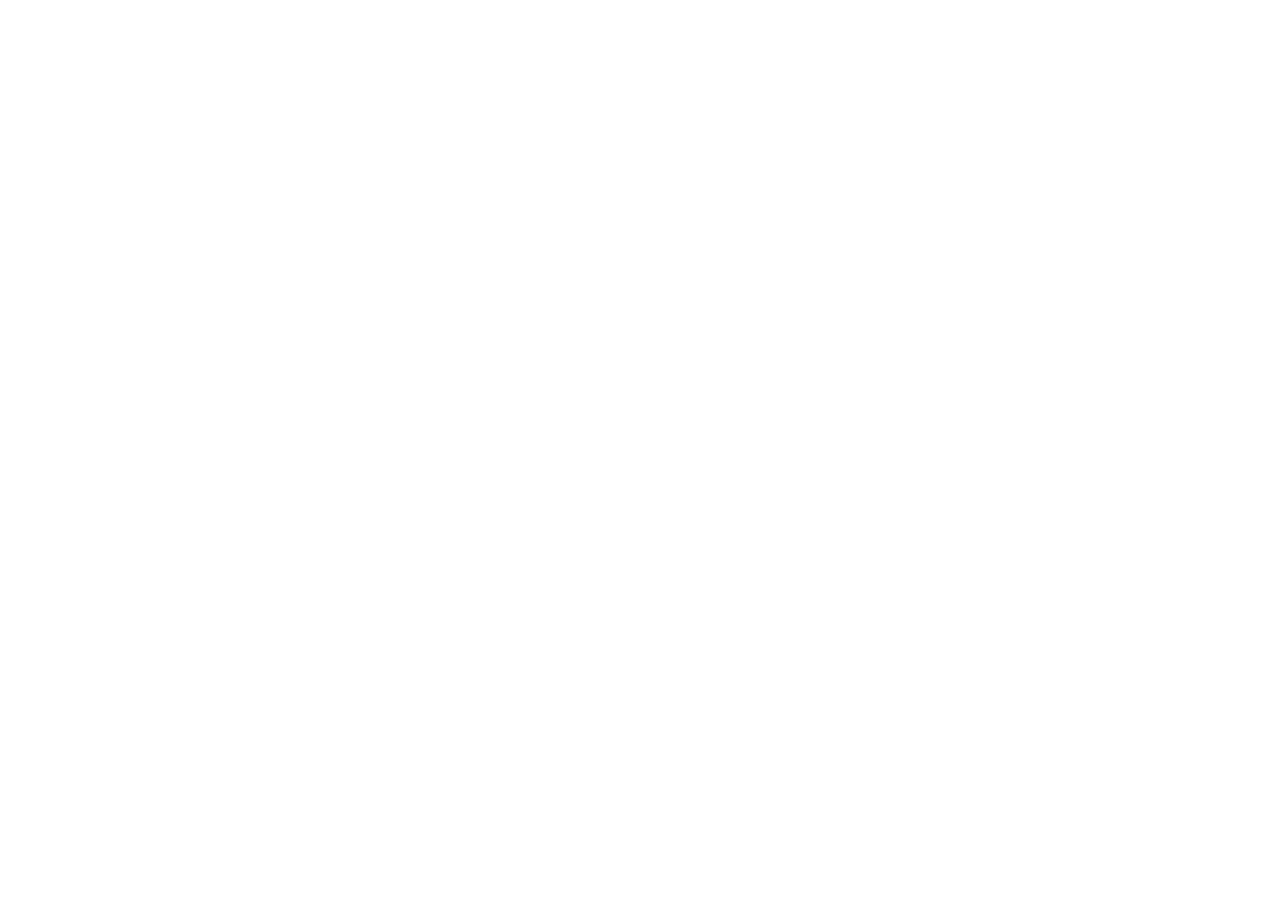
==== index.html @ 1b049036 "linked css to html" ====
<!DOCTYPE html>
<html lang="en">
<head>
    <meta charset="UTF-8">
    <meta name="viewport" content="width=device-width, initial-scale=1.0">
    <title>FASHION | Home</title>
    <link rel="stylesheet" href="css/style.css">
</head>
<body>
    
</body>
</html>
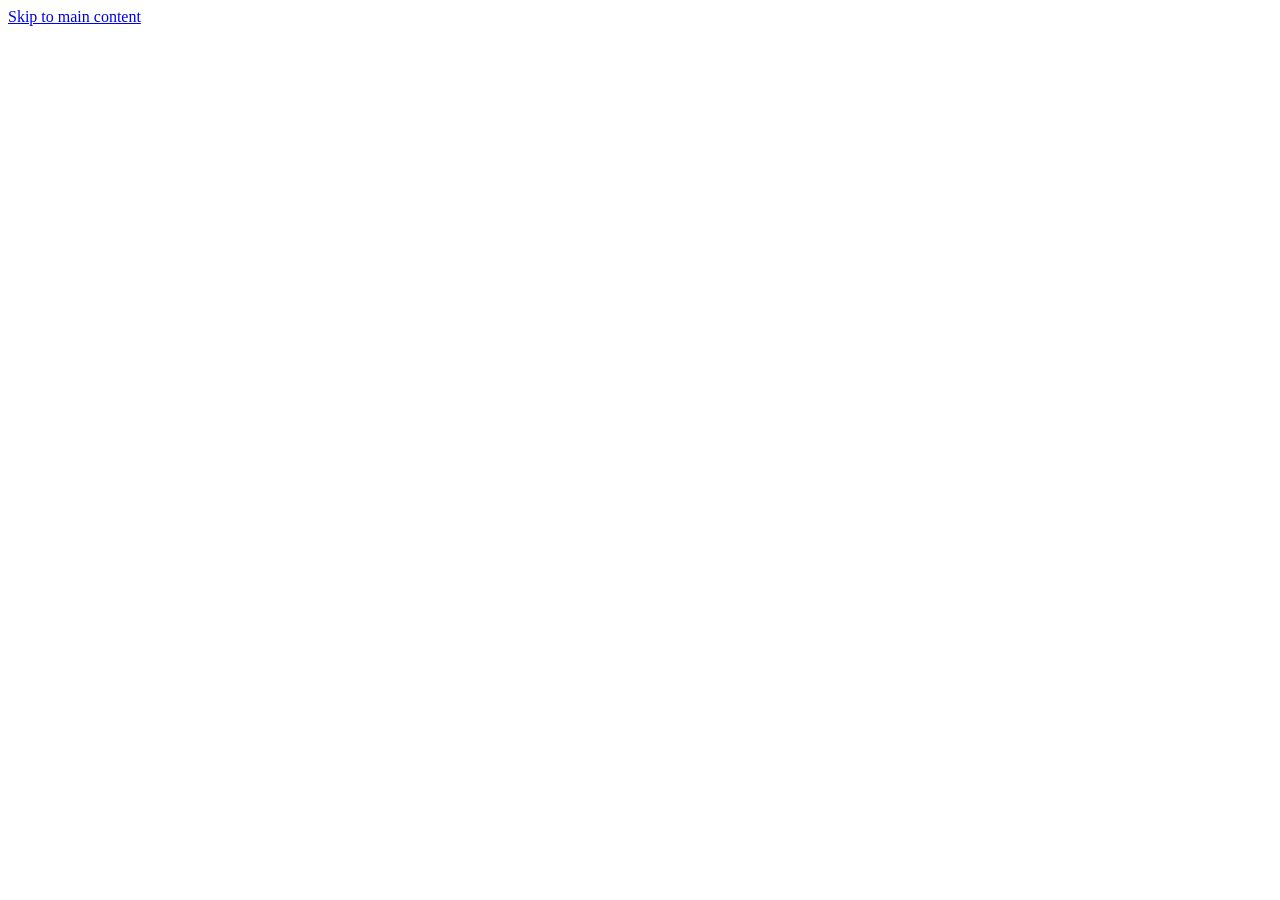
==== commit 90553e39: "added a skiplink" ====
--- a/index.html
+++ b/index.html
@@ -7,6 +7,7 @@
     <link rel="stylesheet" href="css/style.css">
 </head>
 <body>
-    
+ <!-- Keyboard users can skip to go directly to the main content. -->
+  <a class="skip" href="#main">Skip to main content</a>    
 </body>
 </html>
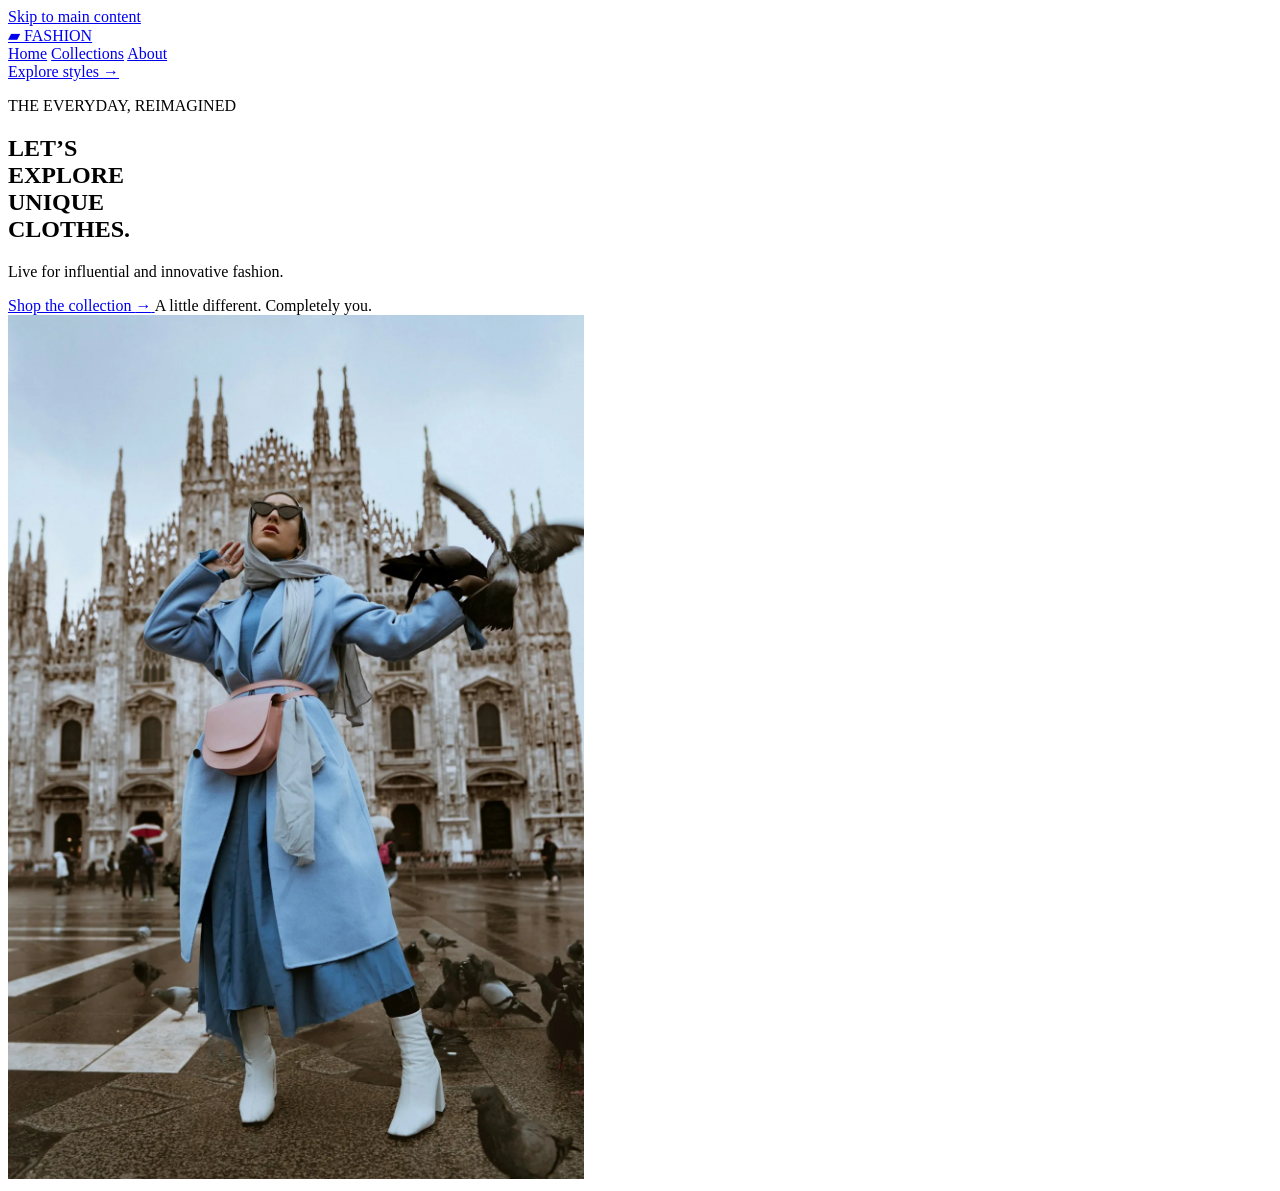
==== commit 859213c6: "updated index.html" ====
--- a/index.html
+++ b/index.html
@@ -4,10 +4,66 @@
     <meta charset="UTF-8">
     <meta name="viewport" content="width=device-width, initial-scale=1.0">
     <title>FASHION | Home</title>
+    <!-- links html and css files -->
     <link rel="stylesheet" href="css/style.css">
 </head>
 <body>
  <!-- Keyboard users can skip to go directly to the main content. -->
-  <a class="skip" href="#main">Skip to main content</a>    
+  <a class="skip" href="#main">Skip to main content</a>   
+  
+   <header class="site-header wrap">
+    <a class="logo" href="index.html" aria-label="Fashion home">
+      <span aria-hidden="true">▰</span> FASHION
+    </a>
+
+    <nav aria-label="Main navigation">
+      <a href="index.html" aria-current="page">Home</a>
+      <a href="collections.html">Collections</a>
+      <a href="about.html">About</a>
+    </nav>
+
+    <a class="button small" href="collections.html">
+      Explore styles
+      <span aria-hidden="true">&rarr;</span>
+    </a>
+  </header>
+
+  <main id="main" tabindex="-1">
+    <!-- The hero establishes the brand using bold type and yellow accents. -->
+    <section class="hero wrap">
+      <div class="hero-copy">
+        <p class="eyebrow">THE EVERYDAY, REIMAGINED</p>
+
+        <h1>
+          <span class="paper">LET’S</span><br>
+          EXPLORE<br>
+          <span class="yellow">UNIQUE</span><br>
+          CLOTHES.
+        </h1>
+
+        <p>Live for influential and innovative fashion.</p>
+
+        <a class="button" href="collections.html">
+          Shop the collection
+          <span aria-hidden="true">&rarr;</span>
+        </a>
+
+        <span class="hero-note">
+          A little different. Completely you.
+        </span>
+      </div>
+
+      <div class="hero-photo">
+        <!-- The browser selects an image size appropriate to the screen. -->
+        <img
+          src="images/hero-1200.webp"
+          srcset="
+            images/hero-480.webp 480w,
+            images/hero-1200.webp 1200w
+          "
+          sizes="(max-width: 650px) 92vw, 45vw"
+          alt="Woman in a blue coat and headscarf outside a cathedral"
+          loading="eager"
+        >
 </body>
 </html>
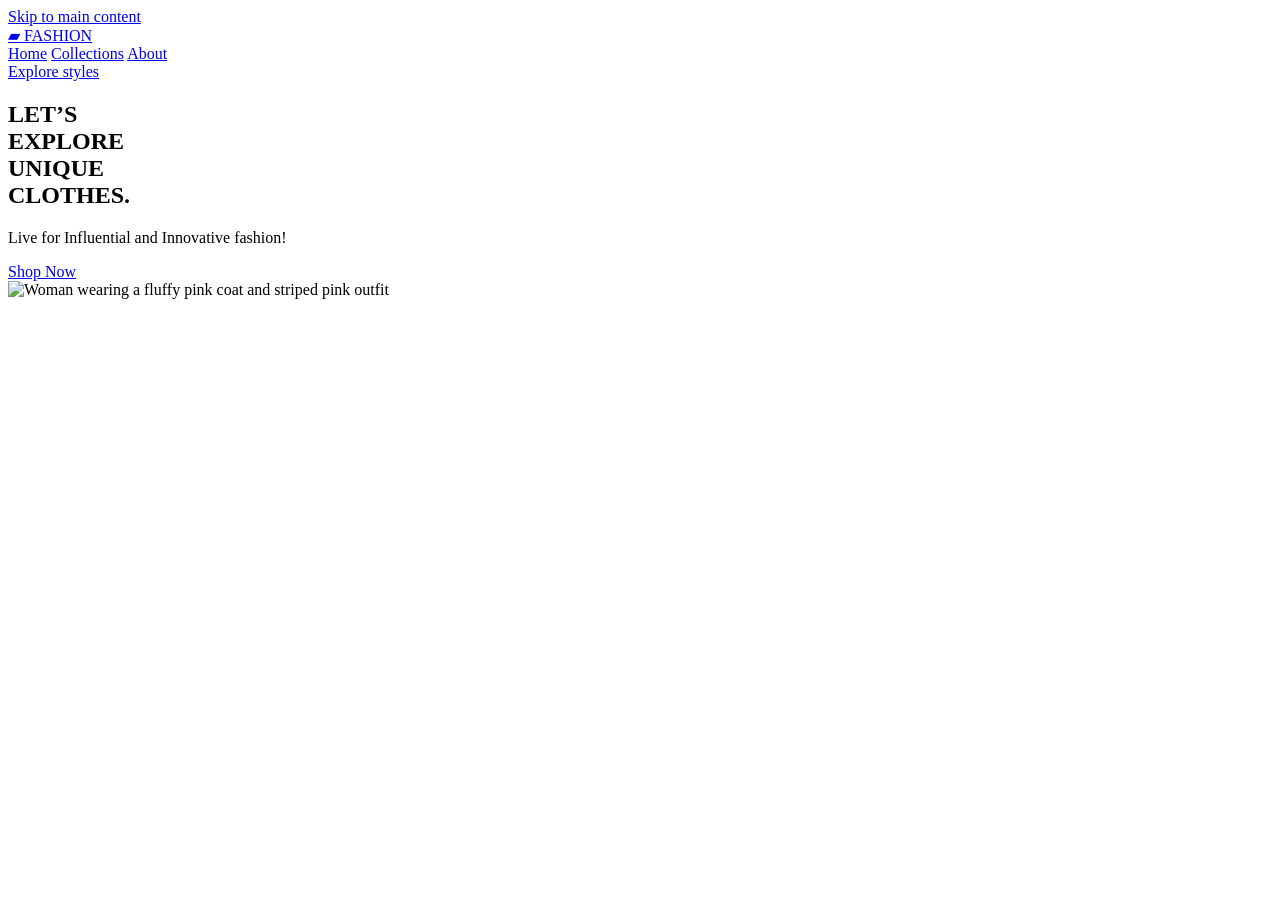
==== commit b1775147: "updated index.html" ====
--- a/index.html
+++ b/index.html
@@ -1,69 +1,92 @@
+<!-- Tells the browser this document uses HTML5. -->
 <!DOCTYPE html>
+
+<!-- Sets the language of the page to English. -->
 <html lang="en">
+
 <head>
-    <meta charset="UTF-8">
-    <meta name="viewport" content="width=device-width, initial-scale=1.0">
-    <title>FASHION | Home</title>
-    <!-- links html and css files -->
-    <link rel="stylesheet" href="css/style.css">
+  <!-- Allows the browser to display special characters correctly. -->
+  <meta charset="UTF-8">
+
+  <!-- Makes the page use the device's screen width. -->
+  <meta name="viewport" content="width=device-width, initial-scale=1.0">
+
+  <!-- Provides a short description for search engines. -->
+  <meta name="description" content="Explore the FASHION student website.">
+
+  <!-- Sets the text displayed in the browser tab. -->
+  <title>Home | FASHION</title>
+
+  <!-- Loads the Poppins font in four different weights. -->
+  <link href="https://fonts.googleapis.com/css2?family=Poppins:wght@400;500;700;900&amp;display=swap" rel="stylesheet">
+
+  <!-- Connects this HTML page to the CSS stylesheet. -->
+  <link rel="stylesheet" href="css/style.css">
 </head>
-<body>
- <!-- Keyboard users can skip to go directly to the main content. -->
-  <a class="skip" href="#main">Skip to main content</a>   
-  
-   <header class="site-header wrap">
-    <a class="logo" href="index.html" aria-label="Fashion home">
+
+<!-- The home class allows CSS to target this page specifically. -->
+<body class="home">
+
+  <!-- Lets keyboard users skip the header and go to the main content. -->
+  <a class="skip-link" href="#main">Skip to main content</a>
+
+  <!-- Contains the website logo, navigation and explore button. -->
+  <header class="container header">
+
+    <!-- Clicking the logo takes the user to the homepage. -->
+    <a class="logo" href="index.html">
+      <!-- Hides the decorative symbol from screen readers. -->
       <span aria-hidden="true">▰</span> FASHION
     </a>
 
+    <!-- Groups the main links and labels them for screen readers. -->
     <nav aria-label="Main navigation">
+      <!-- Identifies Home as the page currently being viewed. -->
       <a href="index.html" aria-current="page">Home</a>
       <a href="collections.html">Collections</a>
       <a href="about.html">About</a>
     </nav>
 
-    <a class="button small" href="collections.html">
-      Explore styles
-      <span aria-hidden="true">&rarr;</span>
-    </a>
+    <!-- A link styled as a button that opens the collections page. -->
+    <a class="button" href="collections.html">Explore styles</a>
   </header>
+  <main id="main">
 
-  <main id="main" tabindex="-1">
-    <!-- The hero establishes the brand using bold type and yellow accents. -->
-    <section class="hero wrap">
-      <div class="hero-copy">
-        <p class="eyebrow">THE EVERYDAY, REIMAGINED</p>
+    <!-- Introduces the website with a headline, button and model image. -->
+    <section class="container hero">
 
+      <!-- Groups the text on one side of the hero section. -->
+      <div class="hero-text">
+
+        <!-- The main heading. Each br starts a new line. -->
         <h1>
-          <span class="paper">LET’S</span><br>
+          <!-- These classes add a white background behind LET’S. -->
+          <span class="highlight white">LET’S</span><br>
           EXPLORE<br>
-          <span class="yellow">UNIQUE</span><br>
+          <!-- This class adds a yellow background behind UNIQUE. -->
+          <span class="highlight">UNIQUE</span><br>
           CLOTHES.
         </h1>
 
-        <p>Live for influential and innovative fashion.</p>
+        <!-- A short sentence describing the website's fashion style. -->
+        <p>Live for Influential and Innovative fashion!</p>
 
-        <a class="button" href="collections.html">
-          Shop the collection
-          <span aria-hidden="true">&rarr;</span>
-        </a>
-
-        <span class="hero-note">
-          A little different. Completely you.
-        </span>
+        <!-- Takes the user to the collections page. -->
+        <a class="button" href="collections.html">Shop Now</a>
       </div>
 
-      <div class="hero-photo">
-        <!-- The browser selects an image size appropriate to the screen. -->
+      <div class="hero-picture">
+        <!--provides the default image.-->
         <img
-          src="images/hero-1200.webp"
-          srcset="
-            images/hero-480.webp 480w,
-            images/hero-1200.webp 1200w
-          "
-          sizes="(max-width: 650px) 92vw, 45vw"
-          alt="Woman in a blue coat and headscarf outside a cathedral"
-          loading="eager"
+          src="images/hero-600.webp"
+          srcset="images/hero-300.webp 300w, images/hero-600.webp 600w"
+          sizes="(max-width: 600px) 90vw, 45vw"
+          alt="Woman wearing a fluffy pink coat and striped pink outfit"
         >
+      </div>
+
+    </section>
+
+  </main>
 </body>
 </html>
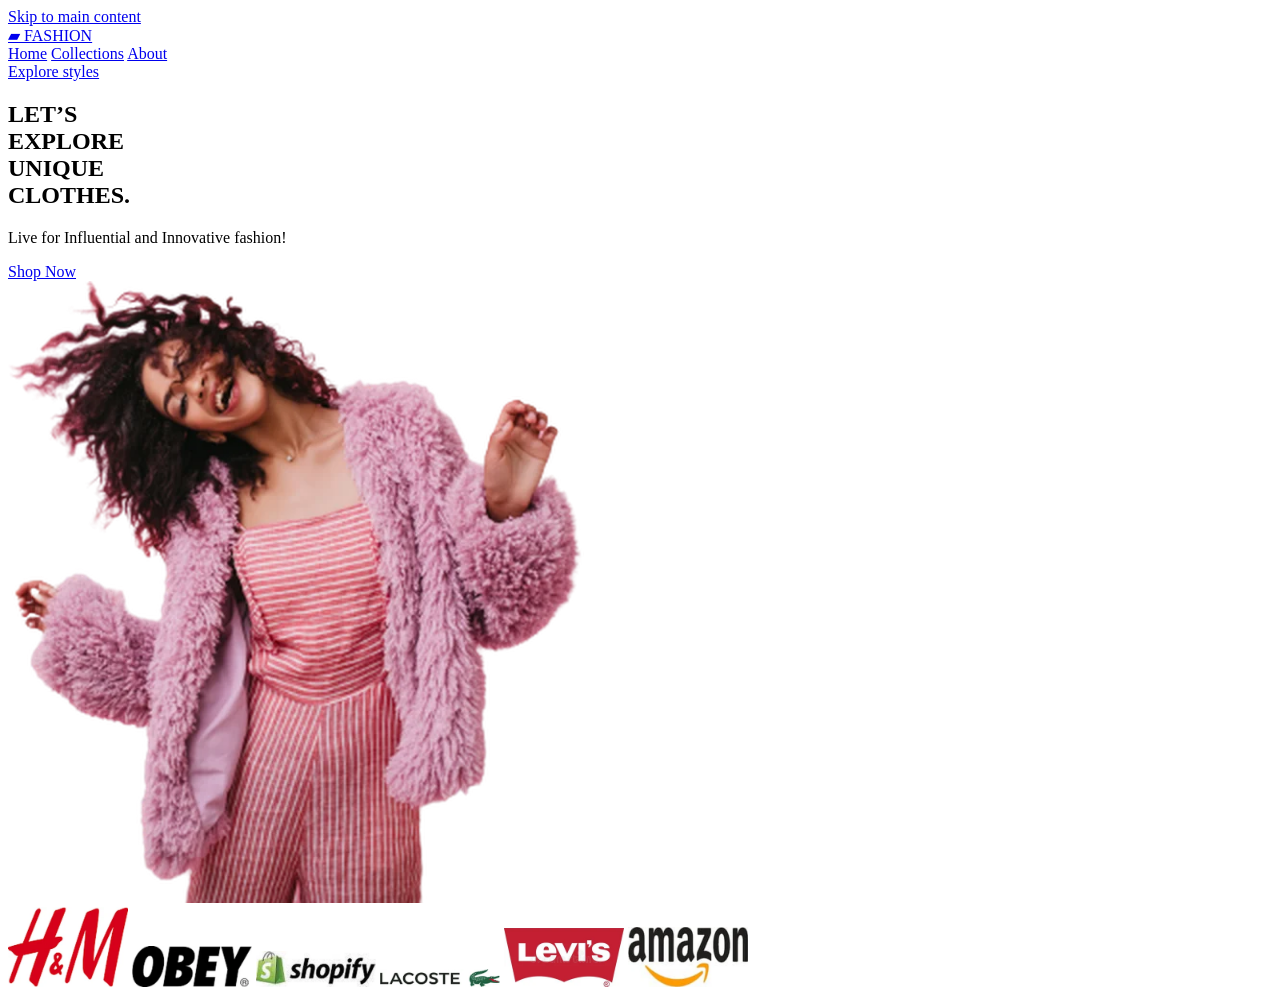
==== commit 8a18d7ff: "deleted and reuploded images" ====
--- a/index.html
+++ b/index.html
@@ -84,8 +84,65 @@
           alt="Woman wearing a fluffy pink coat and striped pink outfit"
         >
       </div>
+    </section>
+     <!-- Logos from the original mockup. -->
+    <div class="brands">
+      <div class="container brand-row">
+        <img
+          class="brand-logo"
+          src="images/hm-600.webp"
+          srcset="images/hm-300.webp 300w, images/hm-600.webp 600w"
+          sizes="(max-width: 600px) 25vw, 120px"
+          alt="H and M"
+          loading="lazy"
+        >
 
-    </section>
+        <img
+          class="brand-logo"
+          src="images/obey-600.webp"
+          srcset="images/obey-300.webp 300w, images/obey-600.webp 600w"
+          sizes="(max-width: 600px) 25vw, 120px"
+          alt="Obey"
+          loading="lazy"
+        >
+
+        <img
+          class="brand-logo"
+          src="images/shopify-600.webp"
+          srcset="images/shopify-300.webp 300w, images/shopify-600.webp 600w"
+          sizes="(max-width: 600px) 25vw, 120px"
+          alt="Shopify"
+          loading="lazy"
+        >
+
+        <img
+          class="brand-logo"
+          src="images/lacoste-600.webp"
+          srcset="images/lacoste-300.webp 300w, images/lacoste-600.webp 600w"
+          sizes="(max-width: 600px) 25vw, 120px"
+          alt="Lacoste"
+          loading="lazy"
+        >
+
+        <img
+          class="brand-logo"
+          src="images/levis-600.webp"
+          srcset="images/levis-300.webp 300w, images/levis-600.webp 600w"
+          sizes="(max-width: 600px) 25vw, 120px"
+          alt="Levi’s"
+          loading="lazy"
+        >
+
+        <img
+          class="brand-logo"
+          src="images/amazon-600.webp"
+          srcset="images/amazon-300.webp 300w, images/amazon-600.webp 600w"
+          sizes="(max-width: 600px) 25vw, 120px"
+          alt="Amazon"
+          loading="lazy"
+        >
+      </div>
+    </div>
 
   </main>
 </body>
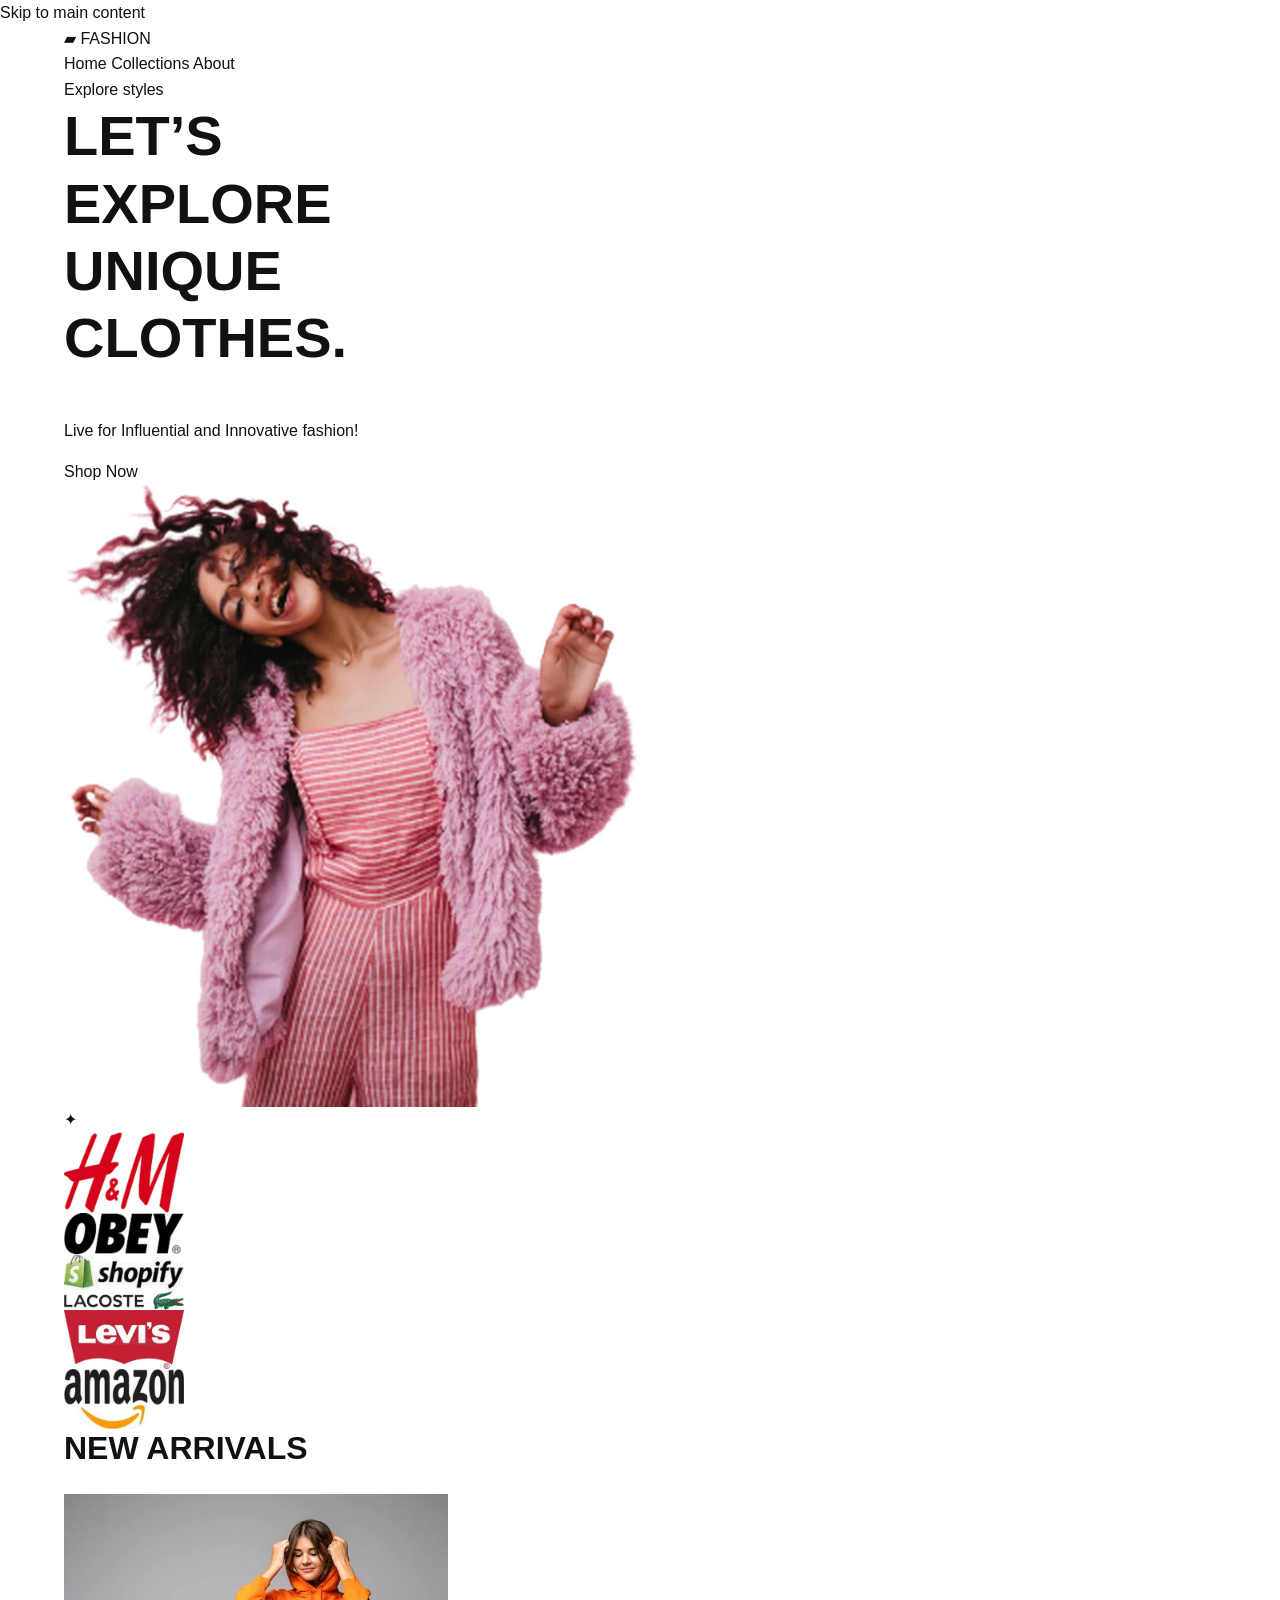
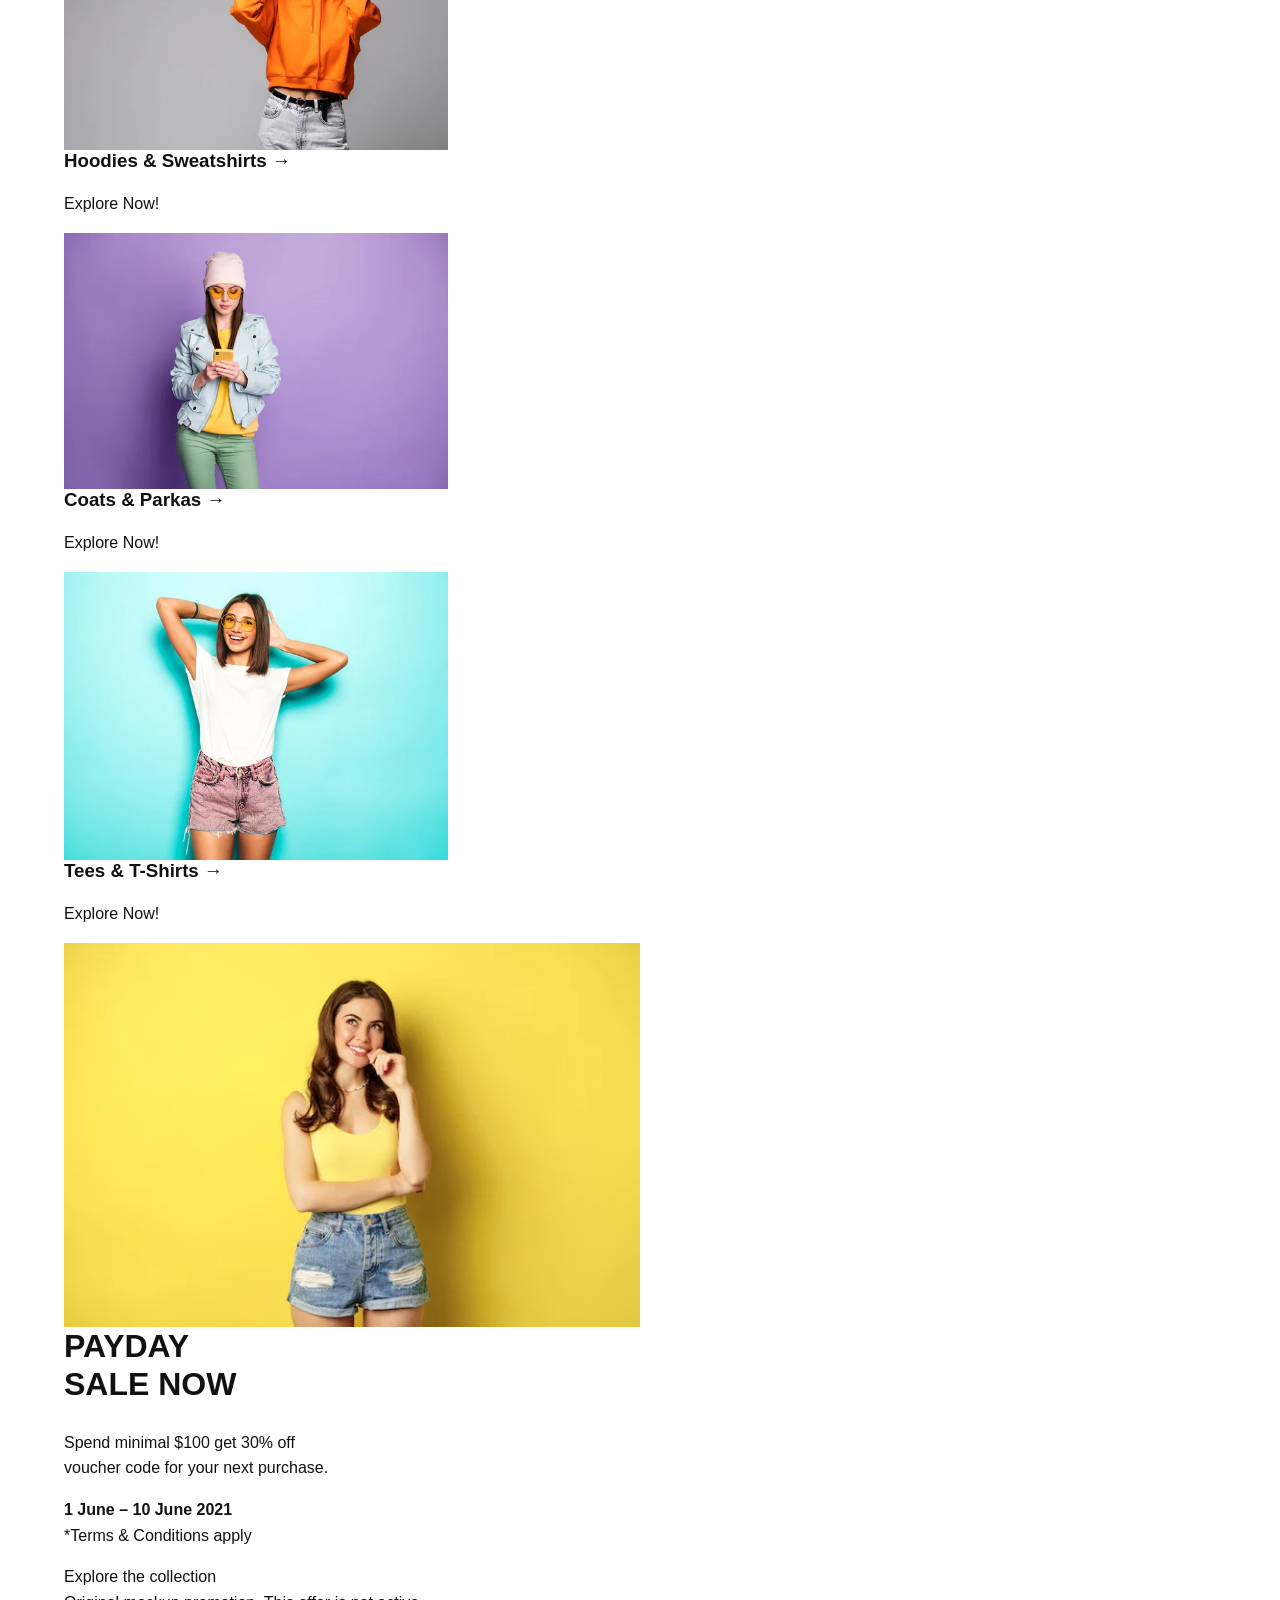
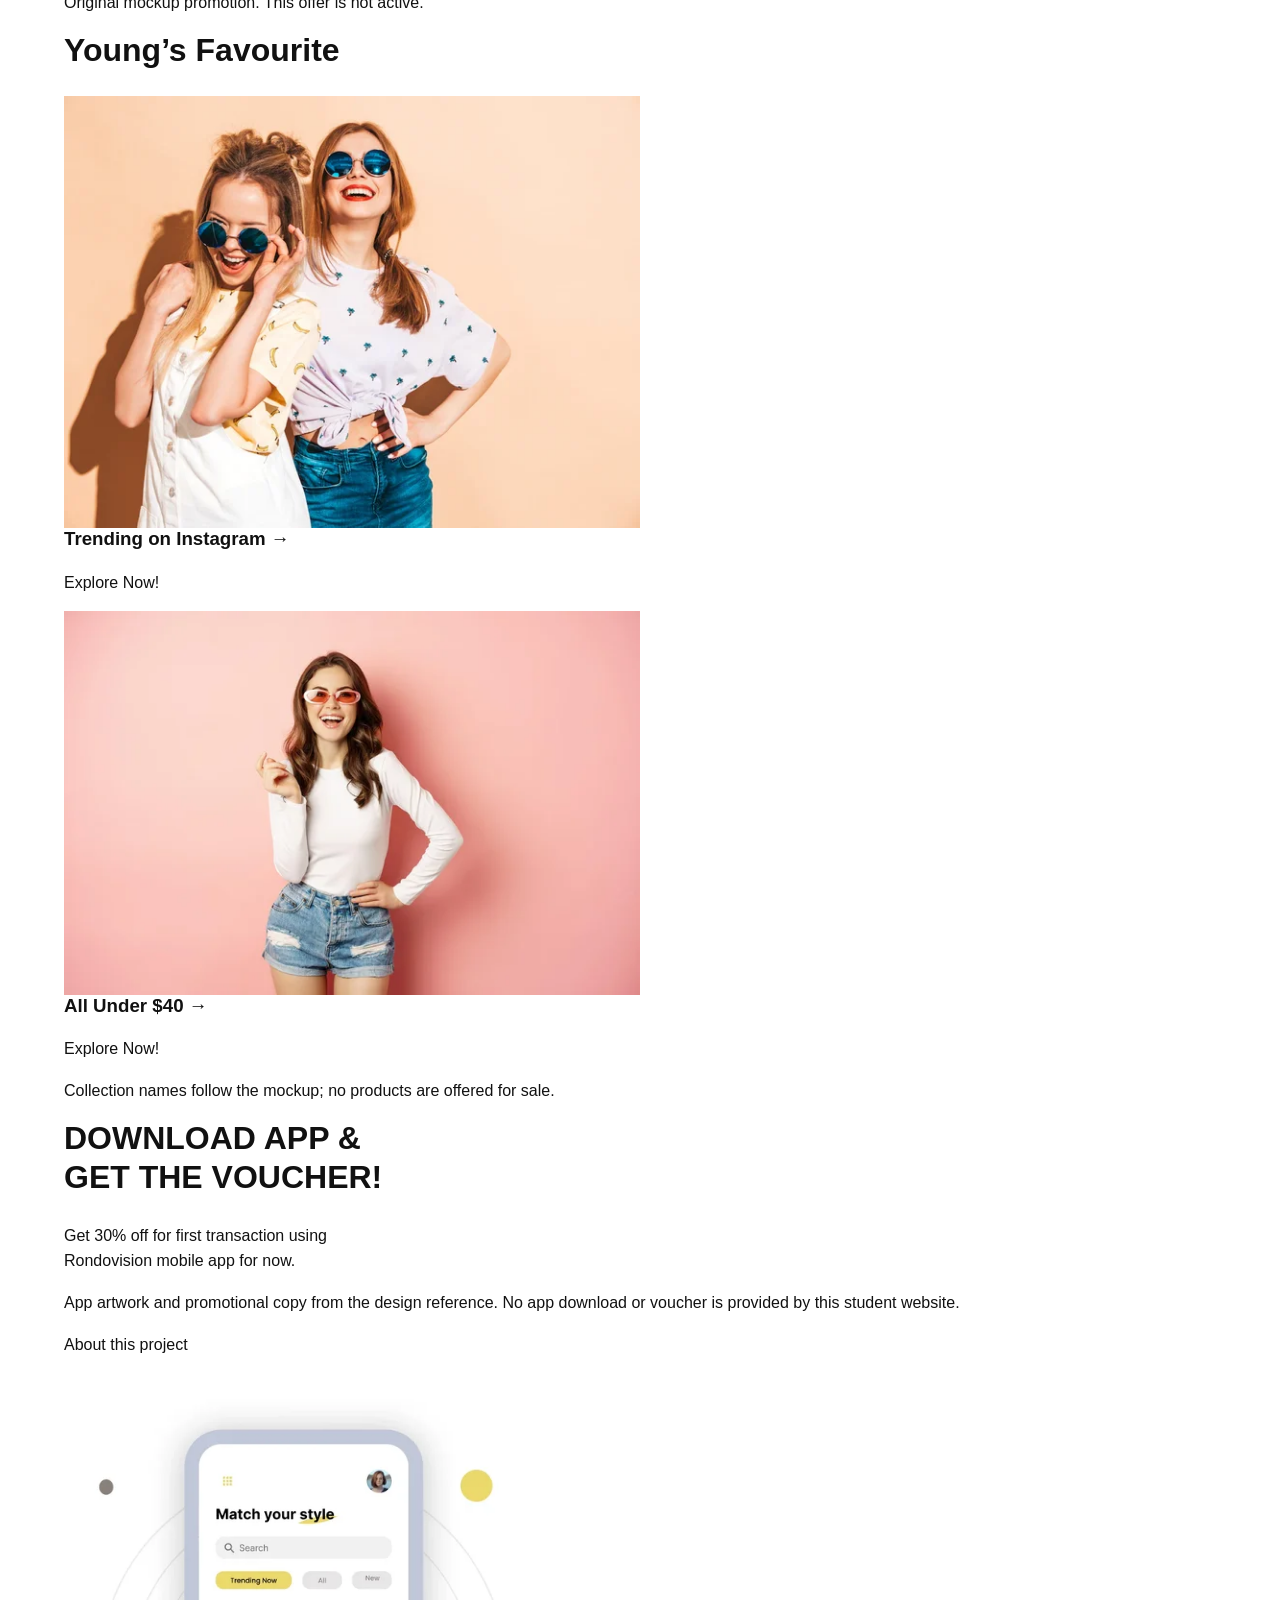
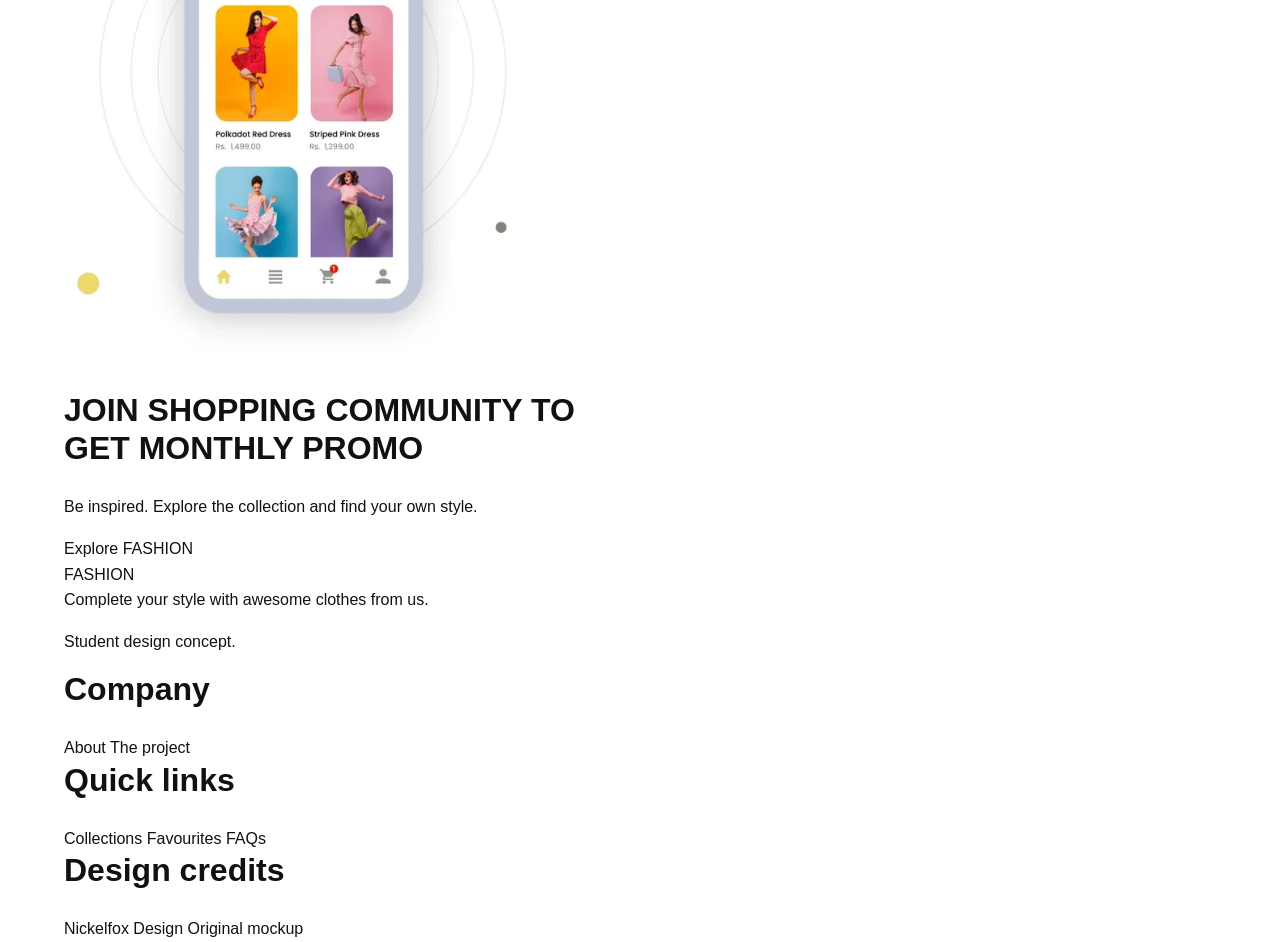
==== commit 7f376a21: "updated index.html file" ====
--- a/index.html
+++ b/index.html
@@ -1,91 +1,67 @@
-<!-- Tells the browser this document uses HTML5. -->
 <!DOCTYPE html>
-
-<!-- Sets the language of the page to English. -->
 <html lang="en">
-
 <head>
-  <!-- Allows the browser to display special characters correctly. -->
   <meta charset="UTF-8">
-
-  <!-- Makes the page use the device's screen width. -->
   <meta name="viewport" content="width=device-width, initial-scale=1.0">
-
-  <!-- Provides a short description for search engines. -->
-  <meta name="description" content="Explore the FASHION student website.">
-
-  <!-- Sets the text displayed in the browser tab. -->
+  <meta name="description" content="Explore the FASHION clothing website.">
+
   <title>Home | FASHION</title>
 
-  <!-- Loads the Poppins font in four different weights. -->
+  <!-- Loads the font and shared stylesheet. -->
   <link href="https://fonts.googleapis.com/css2?family=Poppins:wght@400;500;700;900&amp;display=swap" rel="stylesheet">
-
-  <!-- Connects this HTML page to the CSS stylesheet. -->
   <link rel="stylesheet" href="css/style.css">
 </head>
 
-<!-- The home class allows CSS to target this page specifically. -->
-<body class="home">
-
-  <!-- Lets keyboard users skip the header and go to the main content. -->
+<body class="home" itemscope itemtype="https://schema.org/WebPage">
+
+  <!-- Lets keyboard users jump to the main content. -->
   <a class="skip-link" href="#main">Skip to main content</a>
 
-  <!-- Contains the website logo, navigation and explore button. -->
+  <!-- Logo, navigation and explore button. -->
   <header class="container header">
-
-    <!-- Clicking the logo takes the user to the homepage. -->
     <a class="logo" href="index.html">
-      <!-- Hides the decorative symbol from screen readers. -->
       <span aria-hidden="true">▰</span> FASHION
     </a>
 
-    <!-- Groups the main links and labels them for screen readers. -->
     <nav aria-label="Main navigation">
-      <!-- Identifies Home as the page currently being viewed. -->
       <a href="index.html" aria-current="page">Home</a>
       <a href="collections.html">Collections</a>
       <a href="about.html">About</a>
     </nav>
 
-    <!-- A link styled as a button that opens the collections page. -->
     <a class="button" href="collections.html">Explore styles</a>
   </header>
-  <main id="main">
-
-    <!-- Introduces the website with a headline, button and model image. -->
+
+  <main id="main" tabindex="-1">
+
+    <!-- Main introduction with text and a model photograph. -->
     <section class="container hero">
-
-      <!-- Groups the text on one side of the hero section. -->
       <div class="hero-text">
-
-        <!-- The main heading. Each br starts a new line. -->
-        <h1>
-          <!-- These classes add a white background behind LET’S. -->
+        <h1 itemprop="name">
           <span class="highlight white">LET’S</span><br>
           EXPLORE<br>
-          <!-- This class adds a yellow background behind UNIQUE. -->
           <span class="highlight">UNIQUE</span><br>
           CLOTHES.
         </h1>
 
-        <!-- A short sentence describing the website's fashion style. -->
         <p>Live for Influential and Innovative fashion!</p>
 
-        <!-- Takes the user to the collections page. -->
         <a class="button" href="collections.html">Shop Now</a>
       </div>
 
       <div class="hero-picture">
-        <!--provides the default image.-->
         <img
           src="images/hero-600.webp"
           srcset="images/hero-300.webp 300w, images/hero-600.webp 600w"
           sizes="(max-width: 600px) 90vw, 45vw"
           alt="Woman wearing a fluffy pink coat and striped pink outfit"
         >
-      </div>
-    </section>
-     <!-- Logos from the original mockup. -->
+
+        <span class="star" aria-hidden="true">✦</span>
+      </div>
+    </section>
+
+    <!-- Brand logos included in the original design reference. -->
     <div class="brands">
       <div class="container brand-row">
         <img
@@ -144,6 +120,242 @@
       </div>
     </div>
 
+    <!-- Each card links to its matching collection. -->
+    <section class="container section">
+      <h2 class="section-title">NEW ARRIVALS</h2>
+
+      <div class="cards">
+        <article class="card">
+          <a href="collections.html#hoodies">
+            <img
+              src="images/hoodie-600.webp"
+              srcset="images/hoodie-300.webp 300w, images/hoodie-600.webp 600w"
+              sizes="(max-width: 600px) 90vw, 30vw"
+              alt="Woman in an orange hoodie against a grey background"
+              loading="lazy"
+            >
+
+            <h3>
+              Hoodies &amp; Sweatshirts
+              <span aria-hidden="true">&rarr;</span>
+            </h3>
+
+            <p>Explore Now!</p>
+          </a>
+        </article>
+
+        <article class="card">
+          <a href="collections.html#coats">
+            <img
+              src="images/coat-600.webp"
+              srcset="images/coat-300.webp 300w, images/coat-600.webp 600w"
+              sizes="(max-width: 600px) 90vw, 30vw"
+              alt="Woman in a pale coat and hat against a purple background"
+              loading="lazy"
+            >
+
+            <h3>
+              Coats &amp; Parkas
+              <span aria-hidden="true">&rarr;</span>
+            </h3>
+
+            <p>Explore Now!</p>
+          </a>
+        </article>
+
+        <article class="card">
+          <a href="collections.html#tees">
+            <img
+              src="images/tshirt-600.webp"
+              srcset="images/tshirt-300.webp 300w, images/tshirt-600.webp 600w"
+              sizes="(max-width: 600px) 90vw, 30vw"
+              alt="Woman wearing a white tee against a turquoise background"
+              loading="lazy"
+            >
+
+            <h3>
+              Tees &amp; T-Shirts
+              <span aria-hidden="true">&rarr;</span>
+            </h3>
+
+            <p>Explore Now!</p>
+          </a>
+        </article>
+      </div>
+    </section>
+
+    <!-- Sale banner from the mockup, with an inactive-offer notice. -->
+    <section class="sale">
+      <div class="container sale-row">
+        <img
+          class="sale-picture"
+          src="images/payday-600.webp"
+          srcset="images/payday-300.webp 300w, images/payday-600.webp 600w"
+          sizes="(max-width: 600px) 90vw, 45vw"
+          alt="Woman wearing a yellow top and denim shorts"
+          loading="lazy"
+        >
+
+        <div class="sale-text">
+          <h2>
+            <span class="highlight white">PAYDAY</span><br>
+            SALE NOW
+          </h2>
+
+          <p>
+            Spend minimal $100 get 30% off<br>
+            voucher code for your next purchase.
+          </p>
+
+          <p>
+            <strong>1 June – 10 June 2021</strong><br>
+            *Terms &amp; Conditions apply
+          </p>
+
+          <a class="button" href="collections.html">
+            Explore the collection
+          </a>
+
+          <p class="small-print">
+            Original mockup promotion. This offer is not active.
+          </p>
+        </div>
+      </div>
+    </section>
+
+    <!-- Two wider favourite collection cards. -->
+    <section class="container section" id="favourites">
+      <h2 class="section-title">Young’s Favourite</h2>
+
+      <div class="cards favourites">
+        <article class="card">
+          <a href="collections.html">
+            <img
+              src="images/friends-600.webp"
+              srcset="images/friends-300.webp 300w, images/friends-600.webp 600w"
+              sizes="(max-width: 600px) 90vw, 45vw"
+              alt="Two women wearing sunglasses against a peach background"
+              loading="lazy"
+            >
+
+            <h3>
+              Trending on Instagram
+              <span aria-hidden="true">&rarr;</span>
+            </h3>
+
+            <p>Explore Now!</p>
+          </a>
+        </article>
+
+        <article class="card">
+          <a href="collections.html">
+            <img
+              src="images/summer-600.webp"
+              srcset="images/summer-300.webp 300w, images/summer-600.webp 600w"
+              sizes="(max-width: 600px) 90vw, 45vw"
+              alt="Woman in a white top and denim shorts against a pink background"
+              loading="lazy"
+            >
+
+            <h3>
+              All Under $40
+              <span aria-hidden="true">&rarr;</span>
+            </h3>
+
+            <p>Explore Now!</p>
+          </a>
+        </article>
+      </div>
+
+      <p class="small-print">
+        Collection names follow the mockup; no products are offered for sale.
+      </p>
+    </section>
+
+    <!-- Original app illustration and a working project link. -->
+    <section class="container app-section">
+      <div>
+        <h2>
+          DOWNLOAD APP &amp;<br>
+          GET THE VOUCHER!
+        </h2>
+
+        <p>
+          Get 30% off for first transaction using<br>
+          Rondovision mobile app for now.
+        </p>
+
+        <p class="small-print">
+          App artwork and promotional copy from the design reference.
+          No app download or voucher is provided by this student website.
+        </p>
+
+        <a class="button" href="about.html#project">
+          About this project
+        </a>
+      </div>
+
+      <img
+        class="phone"
+        src="images/phone-600.webp"
+        srcset="images/phone-300.webp 300w, images/phone-600.webp 600w"
+        sizes="(max-width: 600px) 80vw, 38vw"
+        alt="Mobile app illustration showing a fashion catalogue"
+        loading="lazy"
+      >
+    </section>
+
+    <!-- A page link replaces the mockup's email form. -->
+    <section class="community">
+      <div class="container">
+        <h2>
+          JOIN SHOPPING COMMUNITY TO<br>
+          GET MONTHLY PROMO
+        </h2>
+
+        <p>
+          Be inspired. Explore the collection and find your own style.
+        </p>
+
+        <a class="button" href="collections.html">
+          Explore FASHION
+        </a>
+      </div>
+    </section>
+
   </main>
+
+  <!-- Website information, useful links and design credits. -->
+  <footer class="footer">
+    <div class="container footer-columns">
+      <div>
+        <a class="logo" href="index.html">FASHION</a>
+        <p>Complete your style with awesome clothes from us.</p>
+        <p>Student design concept.</p>
+      </div>
+
+      <div>
+        <h2>Company</h2>
+        <a href="about.html">About</a>
+        <a href="about.html#project">The project</a>
+      </div>
+
+      <div>
+        <h2>Quick links</h2>
+        <a href="collections.html">Collections</a>
+        <a href="index.html#favourites">Favourites</a>
+        <a href="about.html#faq">FAQs</a>
+      </div>
+
+      <div>
+        <h2>Design credits</h2>
+        <a href="https://www.figma.com/community/file/1135871952737326157/shopping-website">
+          Nickelfox Design
+        </a>
+        <a href="images/mockup-1200.webp">Original mockup</a>
+      </div>
+    </div>
+  </footer>
+
 </body>
 </html>
--- a/css/style.css
+++ b/css/style.css
@@ -0,0 +1,60 @@
+/* Includes padding and borders inside an element's set width and height. */
+* {
+  box-sizing: border-box;
+}
+
+/* Sets the default colours, font and line spacing for the website. */
+body {
+  margin: 0;
+  color: #111;
+  background: #fff;
+  font-family: "Poppins", Arial, sans-serif;
+  line-height: 1.6;
+}
+
+/* Centres the content and limits how wide it can become. */
+.container {
+  width: 90%;
+  max-width: 1240px;
+  margin: 0 auto;
+}
+
+/* Makes links use their parent's colour and removes their underline. */
+a {
+  color: inherit;
+  text-decoration: none;
+}
+
+/* Keeps images inside their containers without stretching their proportions. */
+img {
+  display: block;
+  max-width: 100%;
+  height: auto;
+}
+
+/* Removes the default space above headings and paragraphs. */
+h1,
+h2,
+h3,
+p {
+  margin-top: 0;
+}
+
+/* Keeps lines of heading text close together. */
+h1,
+h2,
+h3 {
+  line-height: 1.2;
+}
+
+/* Styles the main page heading. */
+h1 {
+  font-size: 56px;
+  font-weight: 900;
+}
+
+/* Styles section headings. */
+h2 {
+  font-size: 32px;
+  font-weight: 900;
+}
